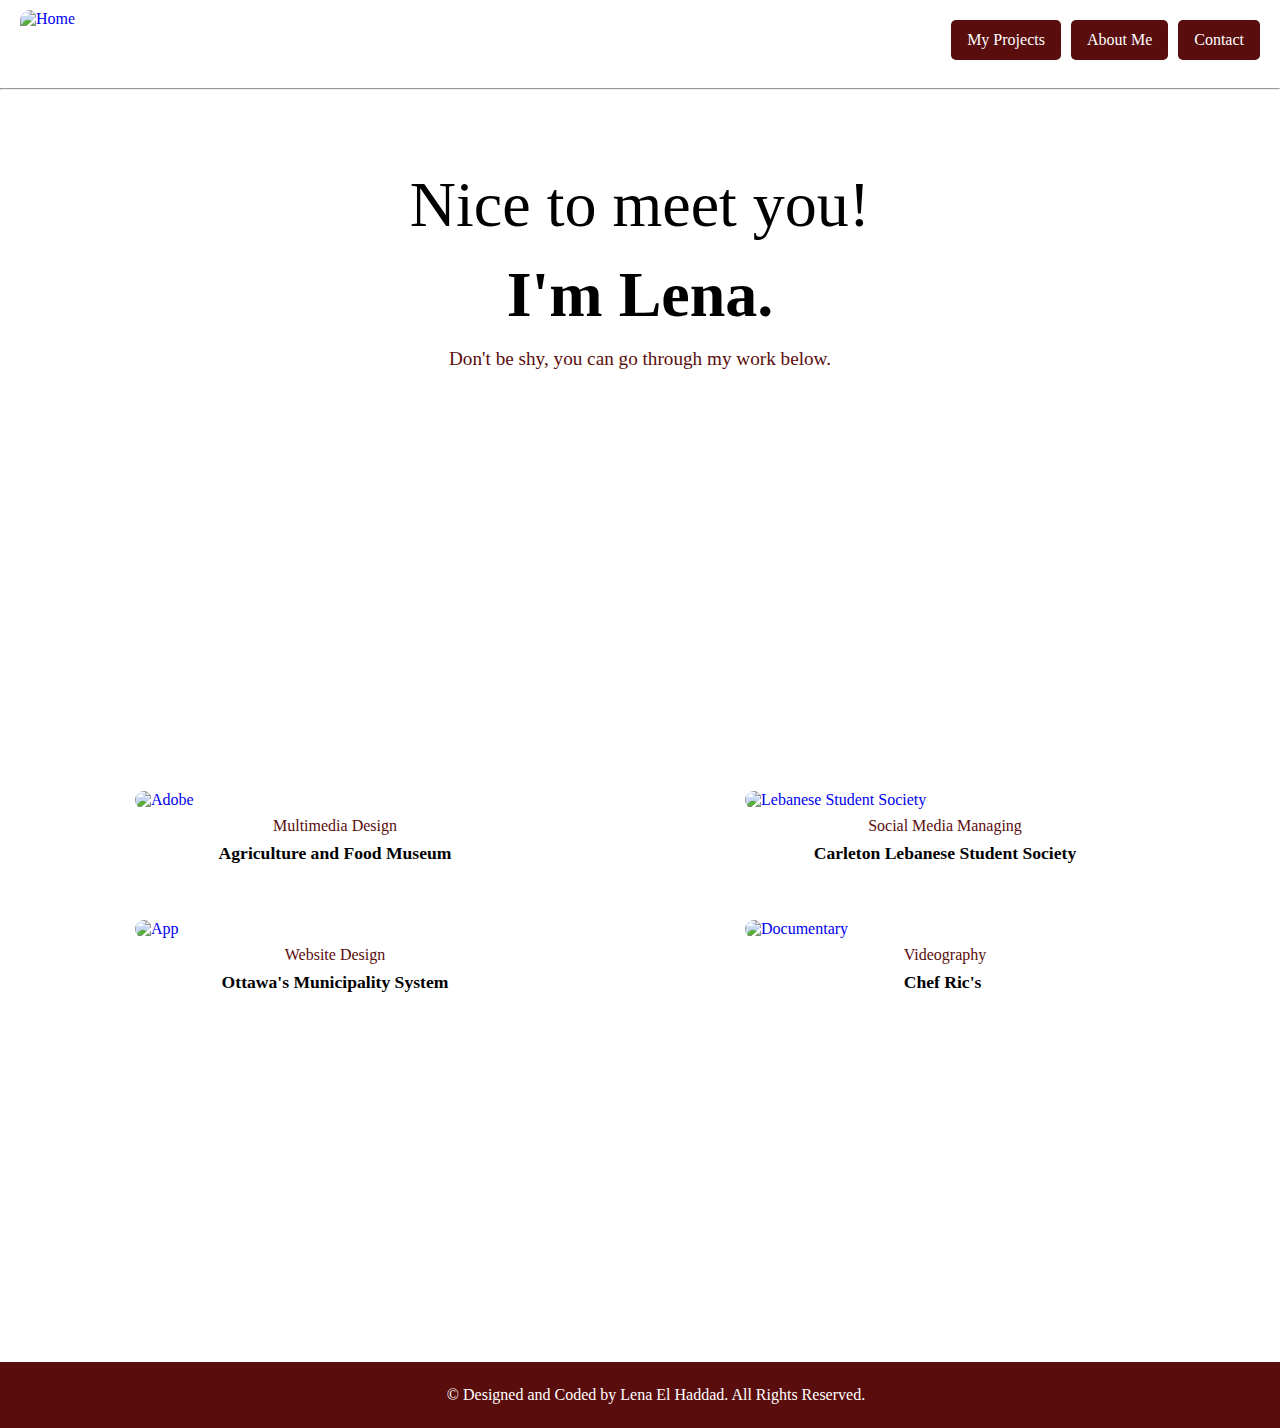
==== index.html @ 2de819ed "Update index.html" ====
<!DOCTYPE html>
<html lang="en">
<head>
    <link rel="icon" type="image/png" href="thumbnails/heart.png">
    <meta charset="UTF-8">
    <meta name="viewport" content="width=device-width, initial-scale=1.0">
    <link rel="stylesheet" href="portfolio.css">
</head>
<header>
    <nav>
        <a href="index.html" class="logo-link">
            <img src="thumbnails/heart.png" alt="Home" class="logo">
        </a>
        <div class="nav-buttons">
            <button onclick="scrollToSection('projects')">My Projects</button>
            <a href="aboutme.html"><button>About Me</button></a>
            <a href="contactme.html"><button>Contact</button></a>
        </div>
    </nav>
</header>
<!-- Small change to trigger GitHub Pages build -->

<hr>
<br>
<br>
<br>
<body>
    <header>
        <h1>Nice to meet you!</h1><h4>I'm Lena.</h4>
    </header>
    <p>Don't be shy, you can go through my work below.</p>
<br>
<br>


 
 <section id="projects">
    <div class="grid-container">
        <div class="grid">
            <a href="adobeCreations.html" class="card-link">
                <div class="card">
                    <img src="thumbnails/adobethumb.png" alt="Adobe">
                    <div class="card-content">
                        <h3>Multimedia Design</h3>
                        <p1>Agriculture and Food Museum</p1>
                    </div>
                </div>
            </a>

            <a href="carletonleb.html" class="card-link">
                <div class="card">
                    <img src="thumbnails/clssthumb.png" alt="Lebanese Student Society">
                    <div class="card-content">
                        <h3>Social Media Managing</h3>
                        <p1>Carleton Lebanese Student Society</p1>
                    </div>
                </div>
            </a>
            
            <a href="municipal.html" class="card-link">
                <div class="card">
                    <img src="thumbnails/websitethumb.png" alt="App">
                    <div class="card-content">
                        <h3>Website Design</h3>
                        <p1>Ottawa's Municipality System</p1>
                    </div>
                </div>
            </a>

            <a href="chef.html" class="card-link">
                <div class="card">
                    <img src="thumbnails/ricthumb.png" alt="Documentary">
                    <div class="card-content">
                        <h3>Videography</h3>
                        <p1>Chef Ric's</p1>
                    </div>
                </div>
            </a>
        </div>
    </div>
</section>


 <footer>
    <h5>&copy; Designed and Coded by Lena El Haddad. All Rights Reserved.</h5>
</footer>

<script>
    function scrollToSection(id) {
        document.getElementById(id).scrollIntoView({ behavior: 'smooth' });
    }
</script>
        
  
   
</body>
</html>
---- portfolio.css ----
h1 {
    color: #000000;
    font-size: 4rem; 
    font-weight: 50;
    text-align: center;
    margin: 1rem 0;
    font-family: 'Times New Roman', Times, serif;
}
h4 { 
    color: #000000;
    font-size: 4rem; 
    font-weight: bold;
    text-align: center;
    margin: 1rem 0;
    font-family: 'Times New Roman', Times, serif;
    
}
h3 { 
    color: #5a0d0d;
    font-size: 1rem; 
    font-weight: lighter;
    text-align: center;
    margin: 0.5rem 0;
    font-family: 'Times New Roman', Times, serif;
    
}

h5 { 
    color: #ffffff;
    font-size: 1rem; 
    font-weight: lighter;
    text-align: center;
    margin: 0.5rem 0;
    font-family: 'Times New Roman', Times, serif;
    
}
h6 { 
    color: #818181;
    font-size: 1.2rem; 
    font-weight: lighter;
    text-align: left;
    margin: 0.5rem 0;
    font-family: 'Times New Roman', Times, serif;
    
}
h7 { 
    color: #000000;
    font-size: 1.3rem; 
    font-weight: bold;
    text-align: left;
    margin: 0.5rem 0;
    font-family: 'Times New Roman', Times, serif;
    
}
h8 { 
    display: block;
    color: #5a0d0d;
    font-size: 1rem; 
    font-weight: bold;
    text-align: left;
    margin: 0.5rem 0;
    font-family: 'Times New Roman', Times, serif;
    
}
h9 { 
    display: block;
    color: #5a0d0d;
    font-size: 1rem; 
    font-weight: bold;
    text-align: right;
    margin: 1rem 0;
    font-family: 'Times New Roman', Times, serif;
    
}
h10 { 
    display: block;
    color: #5a0d0d;
    font-size: 1rem; 
    font-weight: light;
    text-align: left;
    margin: 0.5rem 0;
    font-family: 'Times New Roman', Times, serif;
    line-height: 1.5;
    
    
}
p {
    color: #5a0d0d;
    font-size: 1.2rem; 
    text-align: center;
    margin: 1rem 0;
    font-family: 'Times New Roman', Times, serif;
}

p1 {
    color: #000000;
    font-size: 1.1rem; 
    font-weight: bolder;
    text-align: center;
    margin: 1rem 0;
    font-family: 'Times New Roman', Times, serif;
}
img {
    border-radius: 10px;
    width: 40cm;
    height: 25cm

  }

/* Navigation layout */
nav {
    display: flex;
    align-items: center;
    justify-content: space-between; /* Space between logo and buttons */
    padding: 10px 20px;
}

/* Logo on the left */
.logo-link {
    display: flex;
    align-items: center;
}

/* Logo styling */
.logo {
    height: 60px;
    width: auto;
}

/* Buttons grouped on the right */
.nav-buttons {
    display: flex;
    gap: 10px;
}

/* Button styles */
nav button {
    color: white;
    background-color: #5a0d0d;
    border: none;
    padding: 0.7rem 1rem;
    border-radius: 5px;
    cursor: pointer;
    font-size: 1rem;
    font-family: 'Times New Roman', Times, serif;
    transition: background-color 0.3s;
}

nav button:hover {
    background-color: #a3a3a3;
}



h2 {
    color: #000000;
    font-size: 1.7rem;
    font-weight: 100;
    text-align: left;
    margin: 1rem auto; /* Center the heading horizontally */
    font-family: 'Times New Roman', Times, serif;
    max-width: 1200px; /* Same width as the grid */
    padding: 0 20px; /* Add some padding for better alignment */
}



/* Center the grid on the page */
.grid-container {
    display: flex;
    justify-content: center;  /* Horizontally centers the grid */
    align-items: center;
    min-height: 100vh;
    padding: 20px;
}

/* Center the grid itself */
.grid {
    display: grid;
    grid-template-columns: repeat(2, 1fr);
    gap: 20px;
    justify-items: center; /* Ensure items inside grid are centered */
    max-width: 1200px; /* Adjust the width to control layout size */
    width: 100%;
}

/* Ensure the image takes full width but doesn't crop */
.card img {
    display: block;         /* Remove inline gaps */
    width: 100%;            /* Use the full width of the card */
    height: auto;           /* Keep the aspect ratio intact */
    object-fit: unset;      /* No cropping */
    max-height: none;       /* Remove any height restrictions */
    max-width: none;        /* Remove width restrictions */
}

/* Make sure the card adapts to the content */
.card {
    display: flex;
    flex-direction: column;
    align-items: center;
    justify-content: flex-start;
    width: 400px;           /* Example size - adjust as needed */
    padding: 18px;
}


/* Remove underline from links */
a {
    text-decoration: none; /* No underline by default */
}


/* Hover effect */
.card:hover {
    transform: scale(1.05);
}


/* Card content */
.card-content a {
    padding: 1rem;
    text-align: center;
    flex: 1;
    text-decoration: none;
}


footer {
    text-align: center;
    padding: 1rem;
    background-color: #5a0d0d;
    color: white;
    position: relative;
    bottom: 0;
    width: 100%;
}

/* Flex layout for the two sections */
.project-details {
    display: flex;
    justify-content: flex-start; /* Align content to the left */
    align-items: flex-start;  
    gap: 10px;                  /* Space between columns */
    padding: 20px;
}


/* Right content styles */
.right-content {
    flex: 1;
    text-align: left;
    transform: translateX(-30px); /* Move content left */
    margin-top: 0;
}
.left-content {
    flex: 1;
    text-align: left;
    transform: translateX(30px); /* Move content left */
    margin-top: 0;
}

.right-again {
    flex: 1; /* Keeps it aligned properly */
    text-align: left; /* Ensure text stays left-aligned */
    display: flex;
    align-items: center;
    justify-content: flex-start;
    max-width: 500px; /* ✅ Limits how far the text stretches */
    transform: translateX(-160px); /* ✅ Moves text slightly to the left */
}




/* Detail values */
.detail-value {
    color: #818181;
    font-weight: normal;
    margin-bottom: 1rem;
}

/* Remove excessive margins */
body, section, div {
    margin: 0;
    padding: 0;
}

.image-container {
    display: flex;
    justify-content: center; /* Center both images */
    gap: 20px;              /* Add space between the images */
}

.pamphlet-image {
    max-width: 600px;  /* Adjust width as needed */
    height: auto;
    display: block;
}
.post-image {
    max-width: 350px;  /* Adjust width as needed */
    height: auto;
    display: block;
}

.app-image {
    max-width: 1200px;  /* Adjust the width as needed */
    height: auto;      /* Keep the aspect ratio */
    display: block;
    margin: 0 auto;    /* Center the image */
}
.other-pamphlet-image {
    max-width: 800px;  /* Adjust the width as needed */
    height: auto;      /* Keep the aspect ratio */
    display: block;
    margin: 0 auto;    /* Center the image */
}
.poster-image {
    max-width: 2000px;  /* Adjust the width as needed */
    height: auto;      /* Keep the aspect ratio */
    display: block;
    margin: 0 auto;    /* Center the image */
}
.reel-container {
    display: flex;
    justify-content: center; /* Centers the reels */
    gap: 20px; /* Adds space between them */
    flex-wrap: wrap; /* Ensures responsiveness */
}

.instagram-media {
    max-width: 350px; /* Adjust width to fit side by side */
}
.video-container {
    display: flex;
    justify-content: center;  /* Centers horizontally */
    align-items: center;      /* Centers vertically (if needed) */
    width: 100%;              /* Makes sure it spans the full width */
    margin-top: 20px;         /* Adds spacing if necessary */
}

video {
    width: 80%;  /* Increase this percentage to make the video larger */
    max-width: 1200px; /* Ensures it doesn't get too big */
    height: auto; /* Keeps aspect ratio */
}

.about-me {
    max-width: 400px;  /* Adjust the width as needed */
    height: auto;      /* Keep the aspect ratio */
    display: block;
    margin: 0 auto;    /* Center the image */ 
    border-radius: 70px;
}
.pro-details {
    display: flex;
    justify-content: flex-start; /* Aligns everything to the left */
    align-items: center; /* Aligns items to the same vertical line */
    gap: 200px;  /* ✅ Reduce space between the image and text */
    padding: 20px;
}
/* Contact form container */
.contact-form {
    max-width: 400px;
    margin: 50px auto;
    text-align: center;
    background-color: #d1d1d1; /* Matches the background color in the image */
    padding: 30px;
    border-radius: 10px;
}

/* Form title */
.contact-form h1 {
    font-size: 24px;
    font-weight: bold;
    margin-bottom: 20px;
}

/* Form inputs */
.contact-form input, .contact-form textarea {
    width: 100%;
    padding: 10px;
    margin-bottom: 15px;
    border: none;
    border-bottom: 2px solid black;
    background-color: transparent;
    font-size: 16px;
    outline: none;
}

/* Placeholder text style */
.contact-form textarea::placeholder {
    color: #7a7a7a;
}

/* Submit button */
.contact-form button {
    background-color: black;
    color: white;
    padding: 10px 20px;
    font-size: 16px;
    border: none;
    border-radius: 30px;
    cursor: pointer;
    margin-top: 10px;
    width: 100px;
}

/* Hover effect */
.contact-form button:hover {
    background-color: #333;
}
.google-form-container {
    display: flex;
    justify-content: center;
    align-items: center;
    height: 80vh; /* Adjust height based on page layout */
    width: 100%;
}
.email-link {
    display: flex;
    align-items: center;
    font-size: 18px; /* Adjust size */
    color: #666; /* Adjust color */
    text-decoration: none; /* Remove default underline */
    border-bottom: 1px solid #666; /* Custom underline */
    padding-bottom: 2px; /* Spacing */
    width: fit-content; /* Keep underline only under text */
}

.email-link:hover {
    color: #000; /* Darker on hover */
    border-bottom: 1px solid #000; /* Darker underline on hover */
}
.email-link {
    display: block;
    text-align: center;
    font-size: 18px;
    color: #666;
    text-decoration: none;
    margin-top: 20px; /* Adjust spacing */
}

.email-container {
    display: flex;
    justify-content: center;
    align-items: center;
    margin-top: 20px;
}
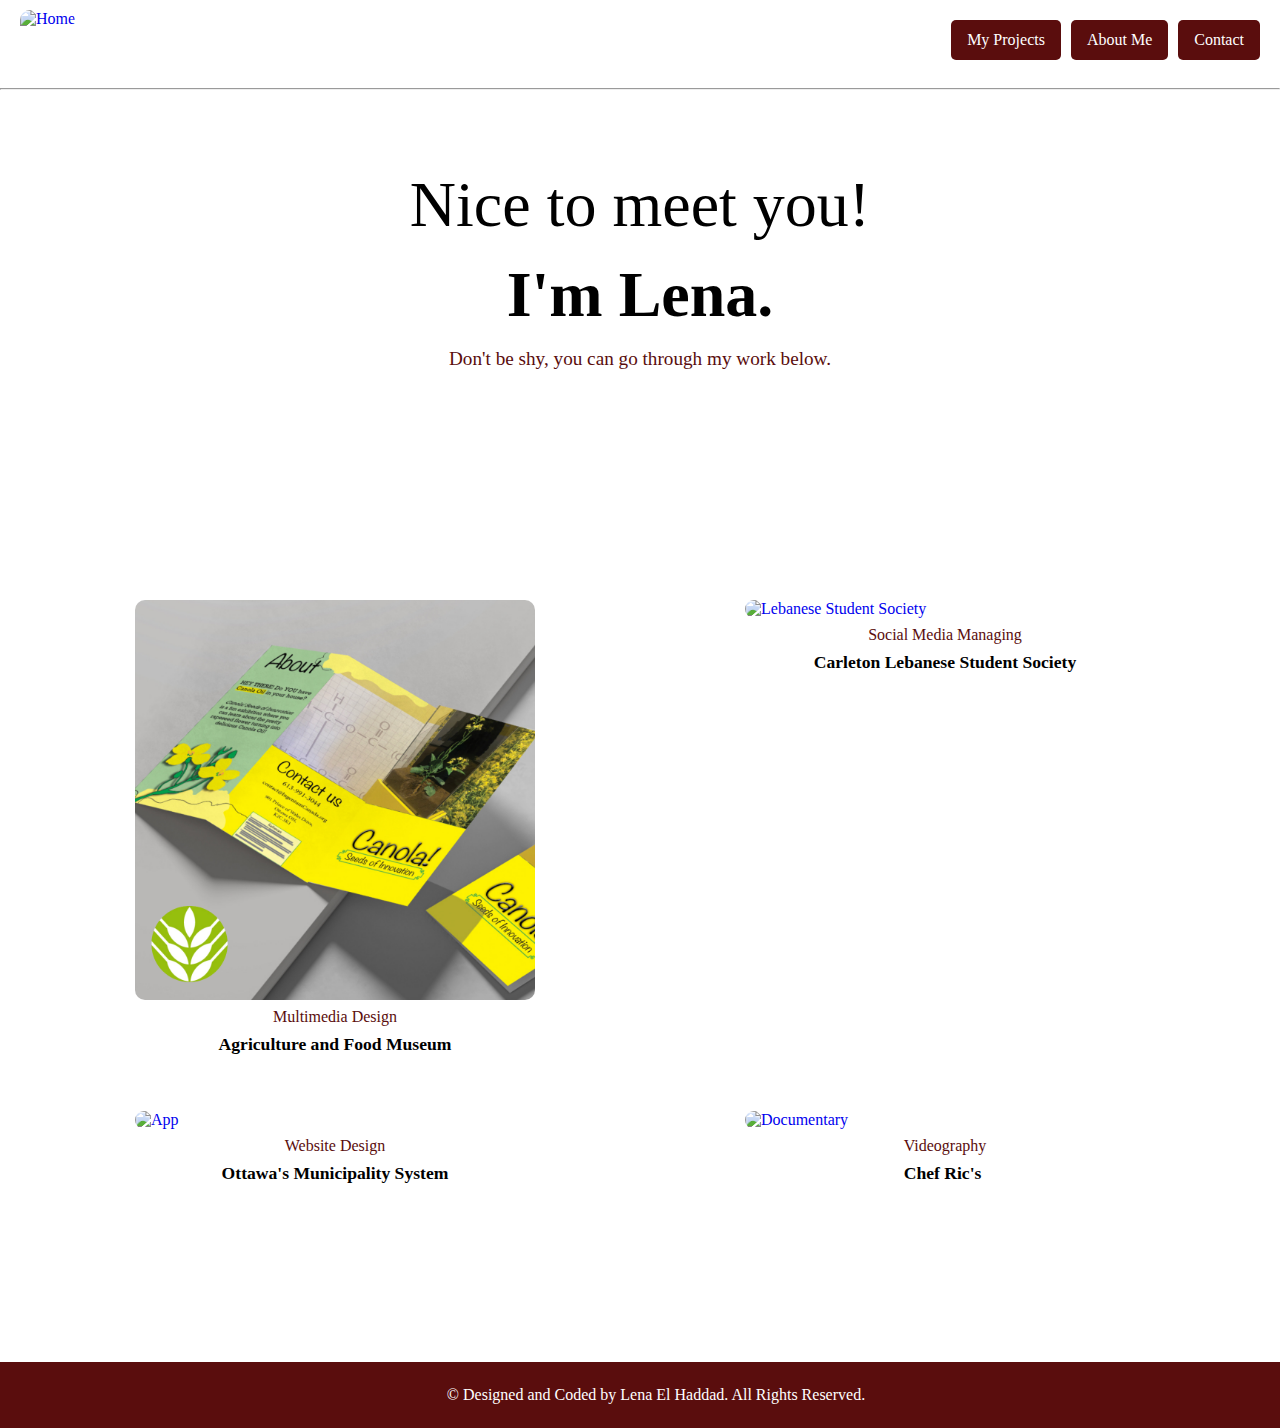
==== commit e5f30774: "Update index.html" ====
--- a/index.html
+++ b/index.html
@@ -39,7 +39,7 @@
         <div class="grid">
             <a href="adobeCreations.html" class="card-link">
                 <div class="card">
-                    <img src="thumbnails/adobethumb.png" alt="Adobe">
+                    <img src="adobethumb.png" alt="Adobe">
                     <div class="card-content">
                         <h3>Multimedia Design</h3>
                         <p1>Agriculture and Food Museum</p1>
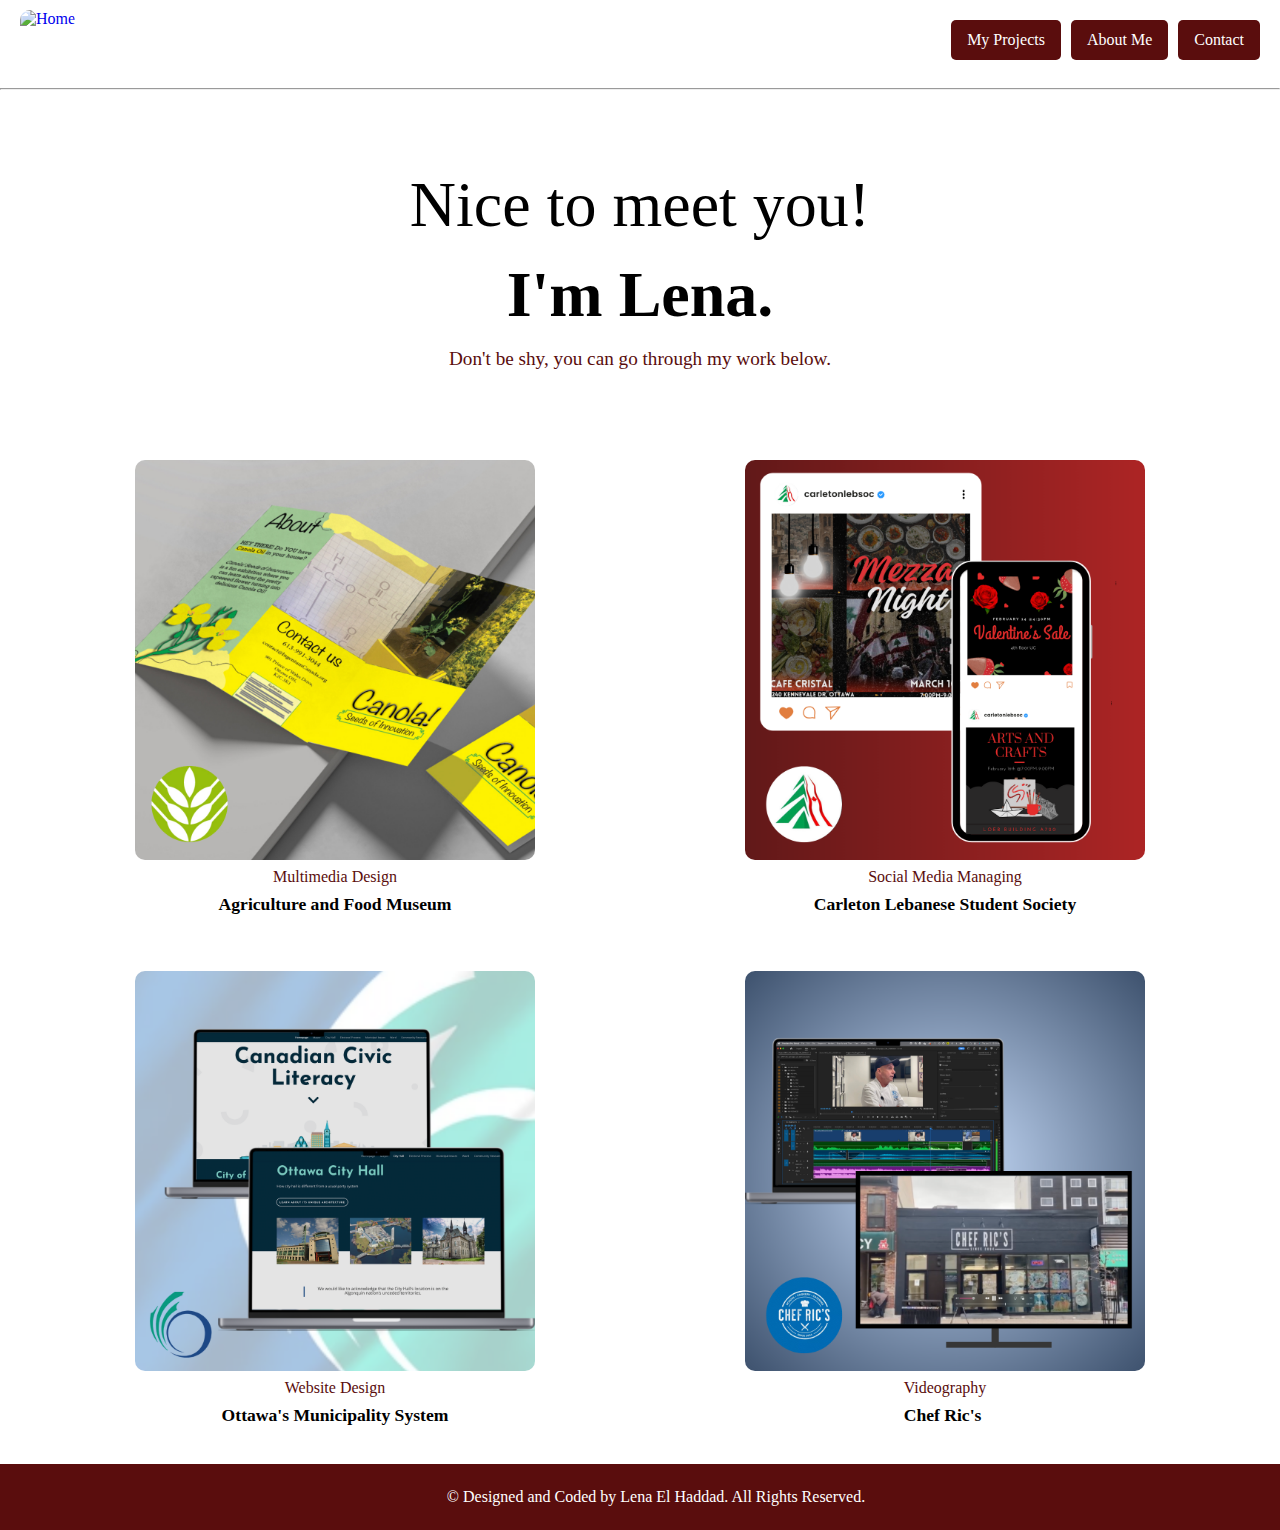
==== commit 390129cb: "Update index.html" ====
--- a/index.html
+++ b/index.html
@@ -49,7 +49,7 @@
 
             <a href="carletonleb.html" class="card-link">
                 <div class="card">
-                    <img src="thumbnails/clssthumb.png" alt="Lebanese Student Society">
+                    <img src="clssthumb.png" alt="Lebanese Student Society">
                     <div class="card-content">
                         <h3>Social Media Managing</h3>
                         <p1>Carleton Lebanese Student Society</p1>
@@ -59,7 +59,7 @@
             
             <a href="municipal.html" class="card-link">
                 <div class="card">
-                    <img src="thumbnails/websitethumb.png" alt="App">
+                    <img src="websitethumb.png" alt="App">
                     <div class="card-content">
                         <h3>Website Design</h3>
                         <p1>Ottawa's Municipality System</p1>
@@ -69,7 +69,7 @@
 
             <a href="chef.html" class="card-link">
                 <div class="card">
-                    <img src="thumbnails/ricthumb.png" alt="Documentary">
+                    <img src="ricthumb.png" alt="Documentary">
                     <div class="card-content">
                         <h3>Videography</h3>
                         <p1>Chef Ric's</p1>
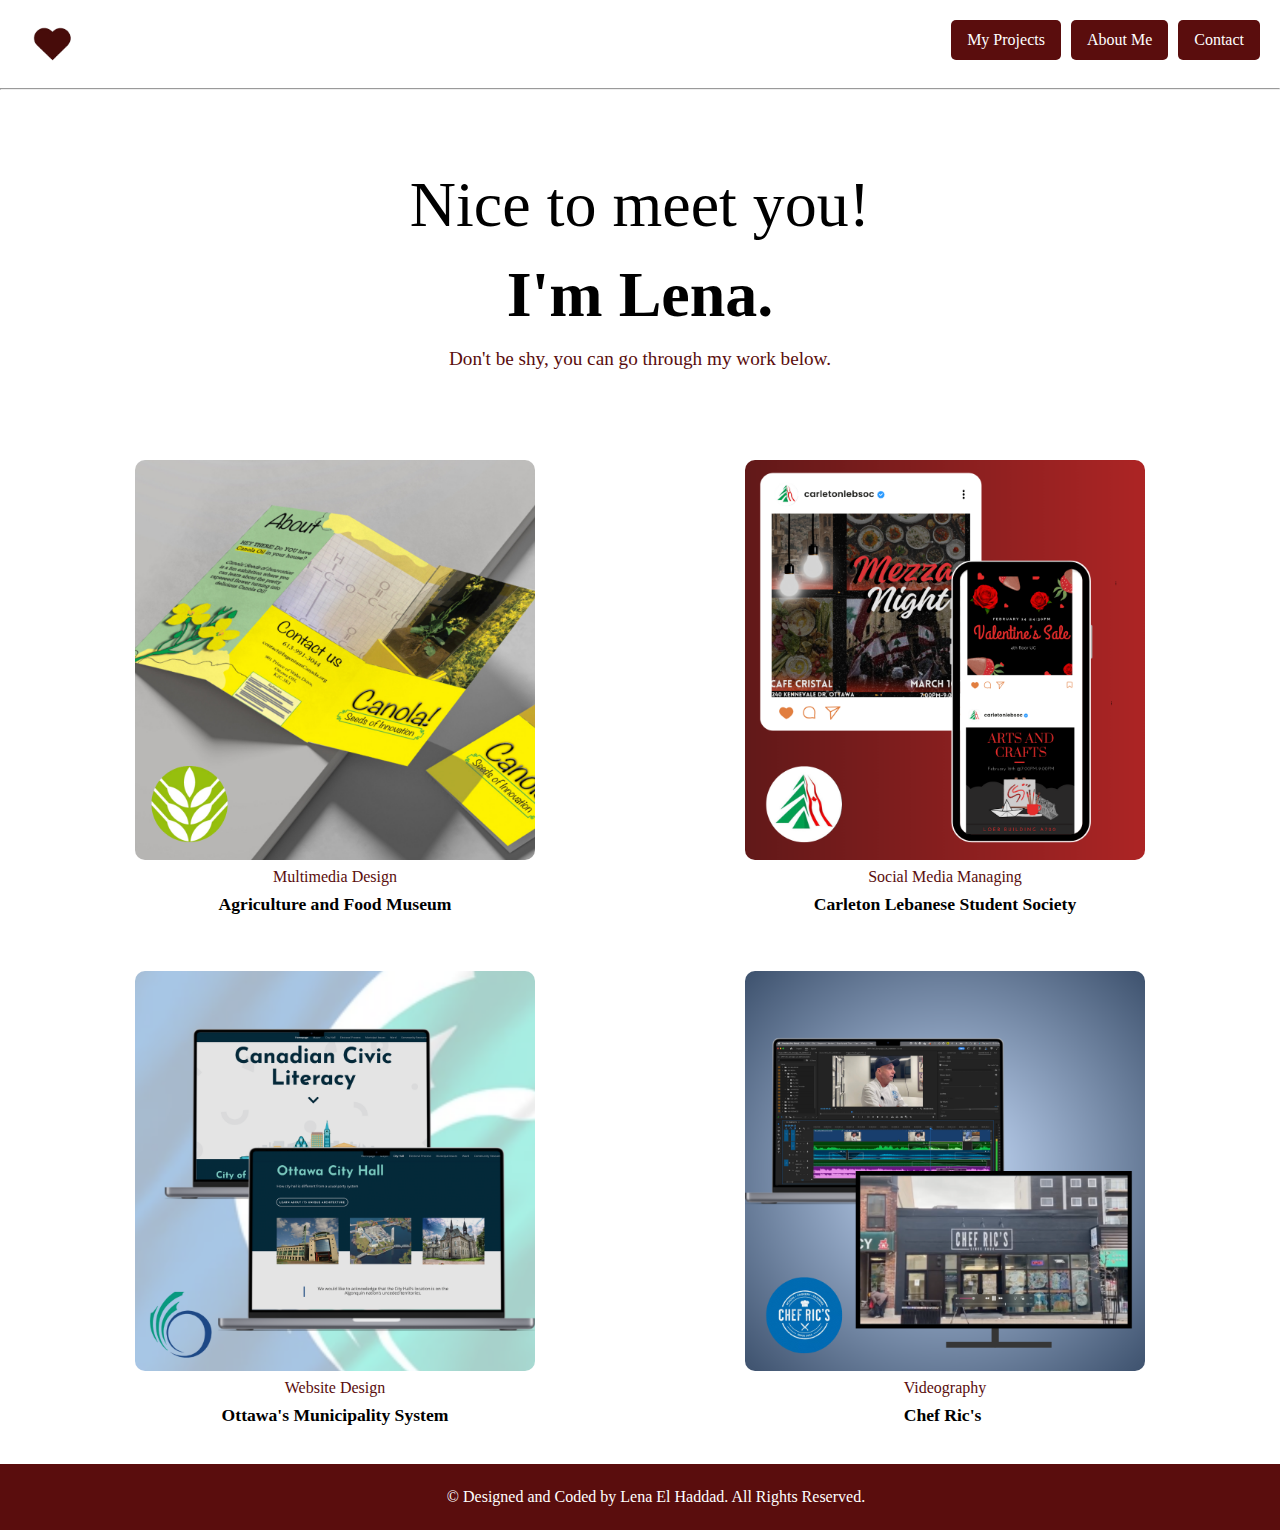
==== commit b52731d7: "Update index.html" ====
--- a/index.html
+++ b/index.html
@@ -9,7 +9,7 @@
 <header>
     <nav>
         <a href="index.html" class="logo-link">
-            <img src="thumbnails/heart.png" alt="Home" class="logo">
+            <img src="heart.png" alt="Home" class="logo">
         </a>
         <div class="nav-buttons">
             <button onclick="scrollToSection('projects')">My Projects</button>
